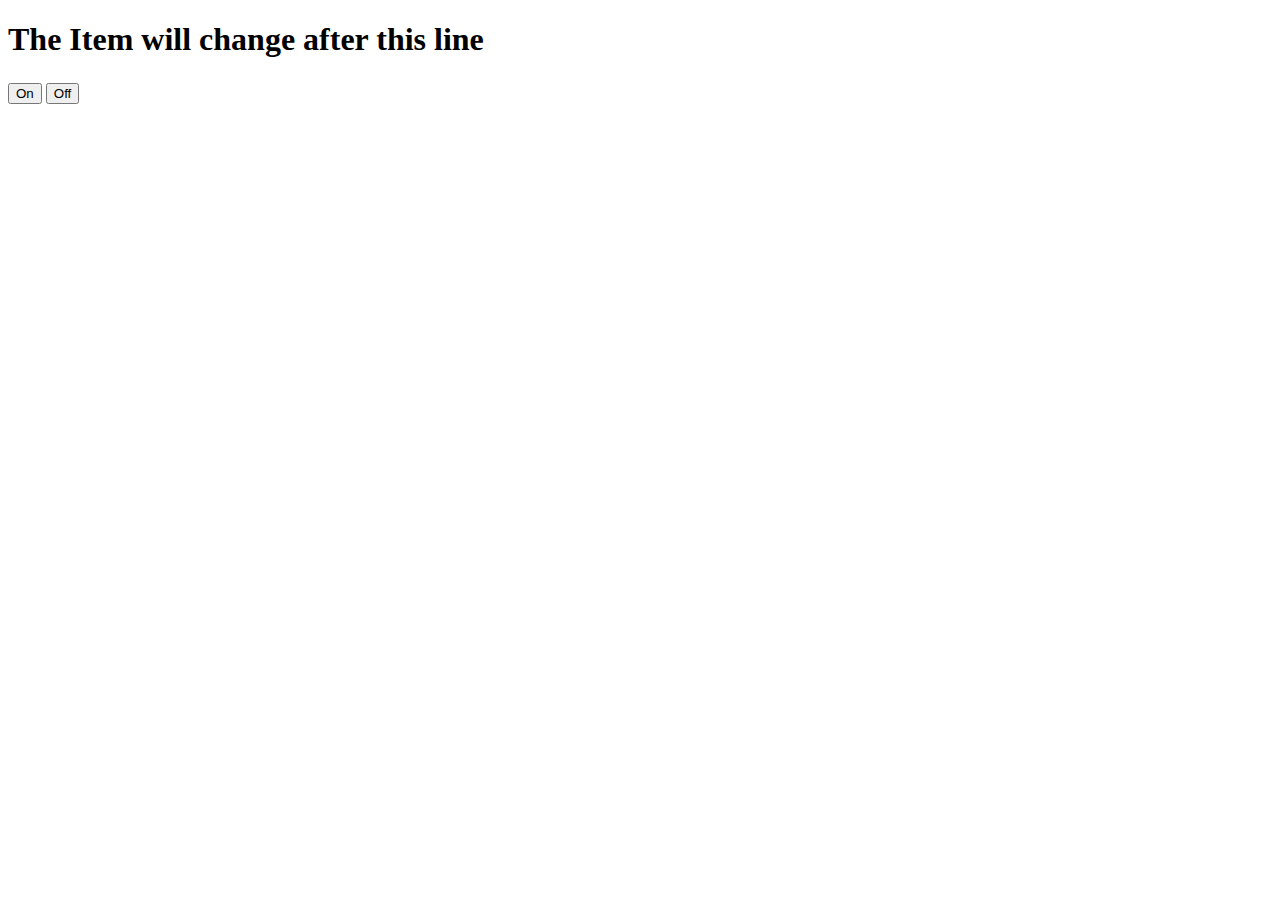
==== changeText/index.html @ 5bb46128 "change text with dom" ====
<!DOCTYPE html>
<html lang="en">
  <head>
    <meta charset="UTF-8" />
    <meta name="viewport" content="width=device-width, initial-scale=1.0" />
    <script src="./main.js" defer></script>
    <title>Change Text</title>
  </head>
  <body>
    <h1 id="heading">The Item will change after this line</h1>
    <h6 id="change"></h6>
    <button onclick="onHandler()">On</button>
    <button onclick="offHandler()">Off</button>
  </body>
</html>
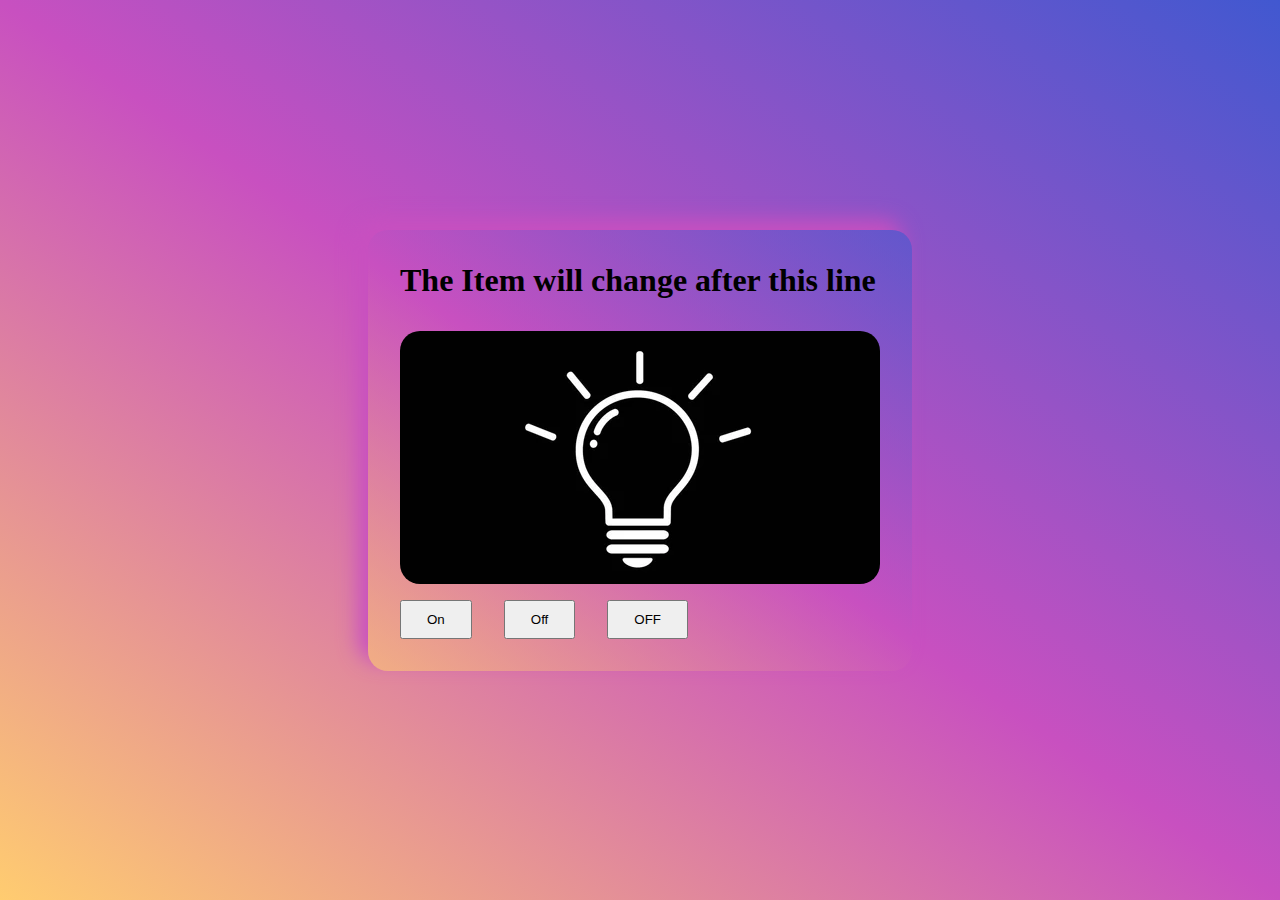
==== commit f3b58325: "input forms" ====
--- a/changeText/index.html
+++ b/changeText/index.html
@@ -3,13 +3,22 @@
   <head>
     <meta charset="UTF-8" />
     <meta name="viewport" content="width=device-width, initial-scale=1.0" />
+    <link rel="stylesheet" href="./style.css" />
     <script src="./main.js" defer></script>
     <title>Change Text</title>
   </head>
   <body>
-    <h1 id="heading">The Item will change after this line</h1>
-    <h6 id="change"></h6>
-    <button onclick="onHandler()">On</button>
-    <button onclick="offHandler()">Off</button>
+    <div class="container">
+      <div class="main">
+        <h1 id="heading">The Item will change after this line</h1>
+        <h6 id="change"></h6>
+        <img src="./image/off.webp" alt="" id="light-img" />
+        <div class="buttonArea">
+          <button class="onBtn" onclick="onHandler()">On</button>
+          <button class="offBtn" onclick="offHandler()">Off</button>
+          <button class="togleBtn" id="toggle" onclick="toggle()">OFF</button>
+        </div>
+      </div>
+    </div>
   </body>
 </html>
--- a/changeText/style.css
+++ b/changeText/style.css
@@ -0,0 +1,46 @@
+* {
+  margin: 0;
+  padding: 0;
+  box-sizing: border-box;
+}
+.container {
+  display: flex;
+  justify-content: center;
+  align-items: center;
+  height: 100vh;
+  flex-direction: column;
+  background-image: linear-gradient(35deg, #ffcc70, #c850c0, #4158d0);
+}
+.main {
+  background-image: linear-gradient(35deg, #ffcd708d, #c850c07c, #4159d090);
+  padding: 2rem;
+  border-radius: 20px;
+  -webkit-border-radius: 20px;
+  -moz-border-radius: 20px;
+  -ms-border-radius: 20px;
+  -o-border-radius: 20px;
+  box-shadow: -10px -10px 20px #c850c0;
+  display: flex;
+  flex-direction: column;
+  gap: 1rem;
+}
+.buttonArea {
+  display: flex;
+  gap: 2rem;
+}
+.onBtn {
+  padding: 10px 25px;
+}
+.offBtn {
+  padding: 10px 25px;
+}
+.togleBtn {
+  padding: 10px 25px;
+}
+img {
+  border-radius: 20px;
+  -webkit-border-radius: 20px;
+  -moz-border-radius: 20px;
+  -ms-border-radius: 20px;
+  -o-border-radius: 20px;
+}
